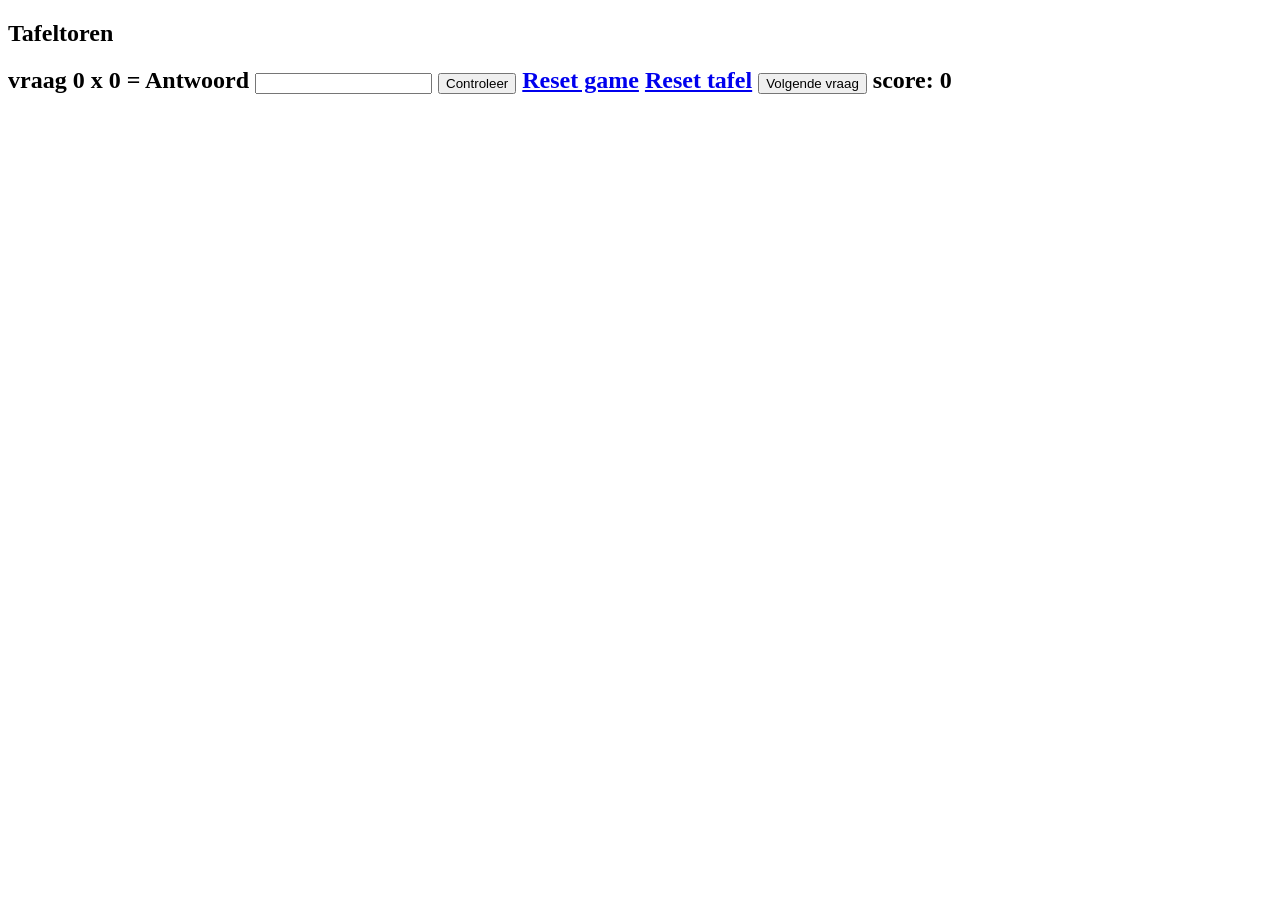
==== html/tafelgame.html @ fc951cb8 "Werkende startknop en sommen met controleerknop en reset knop en knop voor volgende vraag met een sc" ====
<!DOCTYPE html>
<html lang="nl">

<head>
    <meta charset="UTF-8">
    <meta name="viewport" content="width=device-width, initial-scale=1.0">
    <link rel="stylesheet" href="/Tafeltoren/css/style.css">
    <title>Tafeltoren</title>
</head>

<body>

    <h2>Tafeltoren</h2>
    <div id="mainGame" class="maingameStyle">
        <h2>
            <span>
                <span id="vraag">vraag</span>
                <span id="getal1">0</span>
                <span id="op">x</span>
                <span id="getal2">0</span>
                <span>=</span>
                <span id="antwoord">Antwoord</span>
                <input class="input" id="number" type="number" value="">
                <button class="button" id="submit" type="submit" onclick="controleerAntwoord()">Controleer</button>
                <a href="index.html" class="button">Reset game</a>
                <a href="tafelgame.html" class="button">Reset tafel</a>
                <button class="button" id="submit" type="submit" onclick="question()">Volgende vraag</button>
                <span id="score">score: 0</span>
            </span>
        </h2>

    </div>

    <script src="/Tafeltoren/js/tafel.js"></script>
</body>

</html>
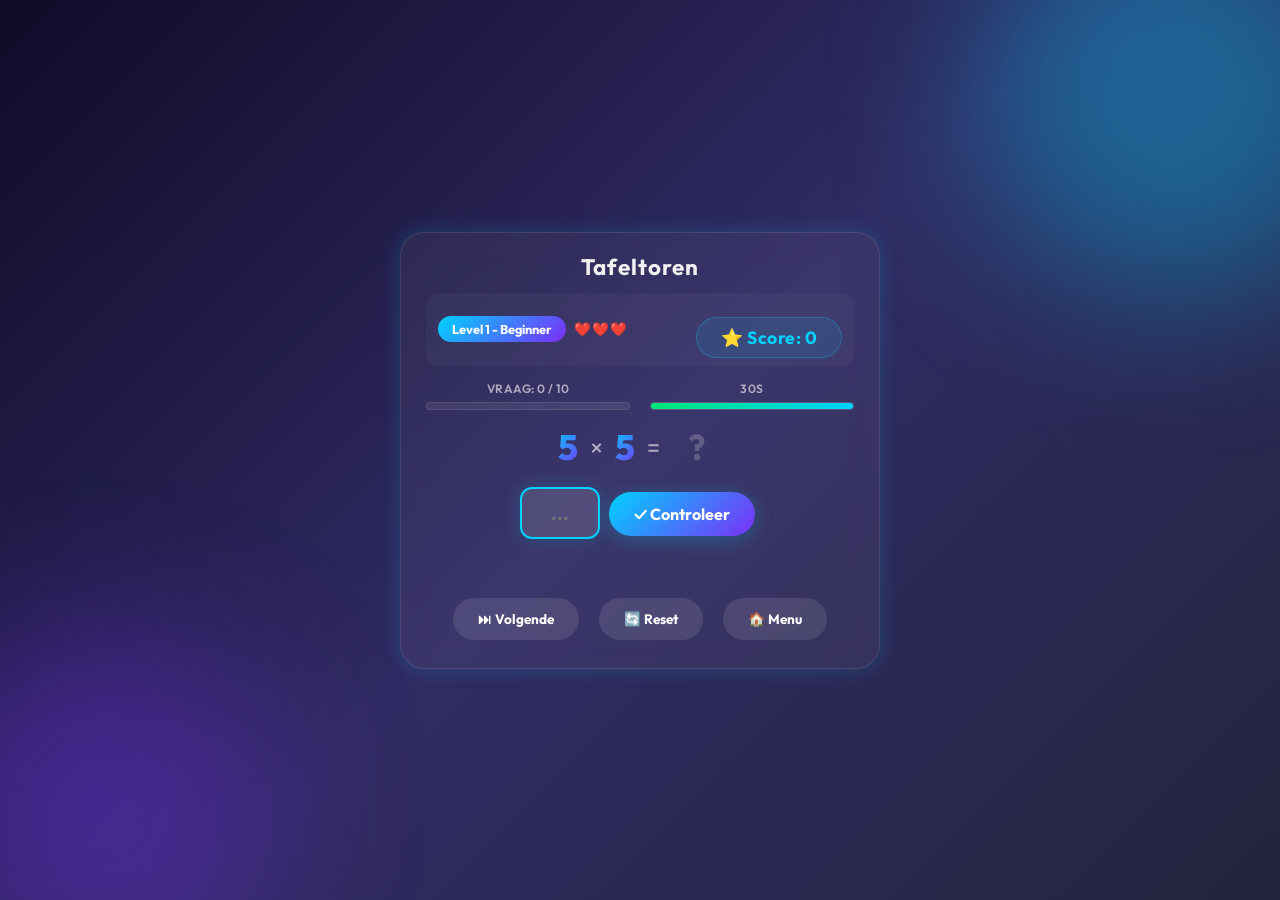
==== commit c5307927: "Eindresultaat tafeltoren game" ====
--- a/html/tafelgame.html
+++ b/html/tafelgame.html
@@ -1,37 +1,95 @@
 <!DOCTYPE html>
 <html lang="nl">
-
 <head>
     <meta charset="UTF-8">
     <meta name="viewport" content="width=device-width, initial-scale=1.0">
-    <link rel="stylesheet" href="/Tafeltoren/css/style.css">
     <title>Tafeltoren</title>
+
+    <!-- Stylesheets -->
+    <link rel="stylesheet" href="../css/style.css">
+    <link rel="stylesheet" href="../css/tafelgame.css">
 </head>
-
 <body>
 
-    <h2>Tafeltoren</h2>
-    <div id="mainGame" class="maingameStyle">
-        <h2>
-            <span>
-                <span id="vraag">vraag</span>
-                <span id="getal1">0</span>
-                <span id="op">x</span>
-                <span id="getal2">0</span>
-                <span>=</span>
-                <span id="antwoord">Antwoord</span>
-                <input class="input" id="number" type="number" value="">
-                <button class="button" id="submit" type="submit" onclick="controleerAntwoord()">Controleer</button>
-                <a href="index.html" class="button">Reset game</a>
-                <a href="tafelgame.html" class="button">Reset tafel</a>
-                <button class="button" id="submit" type="submit" onclick="question()">Volgende vraag</button>
-                <span id="score">score: 0</span>
-            </span>
-        </h2>
+    <!-- Level omhoog -->
+    <div id="level-up-overlay" class="level-up-overlay">
+        <div class="level-up-content">
+            <span class="level-up-emoji">🎉</span>
+            <span id="level-omhoog-tekst" class="level-up-title">Level 2</span>
+            <span id="level-omhoog-naam" class="level-up-naam">Leerling</span>
+            <button class="button" style="margin-top: 25px;" onclick="sluitLevelOverlay()">🚀 Volgende Level!</button>
+        </div>
+    </div>
+
+    <!-- Game Card -->
+    <div class="game-card">
+
+        <h2 class="game-title">Tafeltoren</h2>
+
+        <div class="top-info-bar">
+            <div class="info-left">
+                <span id="level-display" class="level-badge">Level 1 - Beginner</span>
+                <span id="health" class="health-badge">❤️❤️❤️</span>
+            </div>
+            <div class="info-right">
+                <span id="score" class="score-badge">⭐ Score: 0</span>
+            </div>
+        </div>
+
+        <!-- Voortgang en Timer -->
+        <div class="status-row">
+            <div class="progress-container">
+                <span id="vraag-teller" class="vraag-teller">Vraag: 0 / 10</span>
+                <div class="progress-bar">
+                    <div id="progress-fill" class="progress-fill"></div>
+                </div>
+            </div>
+            <div class="timer-container">
+                <span id="timer" class="timer-text">30s</span>
+                <div class="timer-bar">
+                    <div id="timer-fill" class="timer-fill"></div>
+                </div>
+            </div>
+        </div>
+
+        <!-- Vraag -->
+        <div class="question-display">
+            <div class="math-problem">
+                <span id="getal1" class="math-number">0</span>
+                <span class="math-operator">×</span>
+                <span id="getal2" class="math-number">0</span>
+                <span class="math-equals">=</span>
+                <span id="antwoord" class="math-answer">?</span>
+            </div>
+        </div>
+
+        <!-- Invoer gedeelte -->
+        <div class="input-area">
+            <input 
+                class="input" 
+                id="number" 
+                type="number" 
+                placeholder="..." 
+                autocomplete="off"
+                autofocus
+            >
+            <button class="button" onclick="controleerAntwoord()">✓ Controleer</button>
+        </div>
+
+        <!-- Feedback -->
+        <div id="feedback-tekst" class="feedback-tekst"></div>
+
+        <!-- Knoppen -->
+        <div class="button-group">
+            <button class="button button-secondary" onclick="volgendeVraag()">⏭ Volgende</button>
+            <a href="tafelgame.html" class="button button-secondary">🔄 Reset</a>
+            <a href="index.html" class="button button-secondary">🏠 Menu</a>
+        </div>
 
     </div>
 
-    <script src="/Tafeltoren/js/tafel.js"></script>
+    <!-- Script -->
+    <script src="../js/tafel.js"></script>
+
 </body>
-
 </html>
--- a/css/style.css
+++ b/css/style.css
@@ -0,0 +1,279 @@
+/* ===== Google Font ===== */
+@import url('https://fonts.googleapis.com/css2?family=Outfit:wght@400;600;700;800&display=swap');
+
+/* ===== CSS Custom Properties ===== */
+:root {
+  --clr-bg-1: #0f0c29;
+  --clr-bg-2: #302b63;
+  --clr-bg-3: #24243e;
+  --clr-accent: #00d2ff;
+  --clr-accent-2: #7b2ff7;
+  --clr-card: rgba(255, 255, 255, 0.08);
+  --clr-card-border: rgba(255, 255, 255, 0.15);
+  --clr-text: #f0f0f0;
+  --clr-text-muted: rgba(255, 255, 255, 0.6);
+  --clr-success: #00e676;
+  --clr-danger: #ff5252;
+  --radius: 20px;
+  --shadow-glow: 0 0 30px rgba(0, 210, 255, 0.15), 0 0 60px rgba(123, 47, 247, 0.1);
+}
+
+/* ===== Reset & Base ===== */
+*,
+*::before,
+*::after {
+  margin: 0;
+  padding: 0;
+  box-sizing: border-box;
+}
+
+html {
+  font-size: 16px;
+  scroll-behavior: smooth;
+}
+
+body {
+  font-family: 'Outfit', sans-serif;
+  color: var(--clr-text);
+  min-height: 100vh;
+  background: linear-gradient(135deg, var(--clr-bg-1) 0%, var(--clr-bg-2) 50%, var(--clr-bg-3) 100%);
+  background-attachment: fixed;
+  display: flex;
+  flex-direction: column;
+  align-items: center;
+  justify-content: center;
+  overflow-x: hidden;
+  position: relative;
+}
+
+/* Animated floating orbs background */
+body::before,
+body::after {
+  content: '';
+  position: fixed;
+  border-radius: 50%;
+  filter: blur(80px);
+  opacity: 0.35;
+  z-index: 0;
+  pointer-events: none;
+}
+
+body::before {
+  width: 400px;
+  height: 400px;
+  background: var(--clr-accent);
+  top: -100px;
+  right: -100px;
+  animation: floatOrb1 8s ease-in-out infinite alternate;
+}
+
+body::after {
+  width: 350px;
+  height: 350px;
+  background: var(--clr-accent-2);
+  bottom: -80px;
+  left: -80px;
+  animation: floatOrb2 10s ease-in-out infinite alternate;
+}
+
+@keyframes floatOrb1 {
+  0%   { transform: translate(0, 0) scale(1); }
+  100% { transform: translate(-60px, 80px) scale(1.15); }
+}
+
+@keyframes floatOrb2 {
+  0%   { transform: translate(0, 0) scale(1); }
+  100% { transform: translate(70px, -90px) scale(1.2); }
+}
+
+/* ===== Header / Card Container ===== */
+header,
+.game-card {
+  position: relative;
+  z-index: 1;
+  background: var(--clr-card);
+  backdrop-filter: blur(24px);
+  -webkit-backdrop-filter: blur(24px);
+  border: 1px solid var(--clr-card-border);
+  border-radius: var(--radius);
+  box-shadow: var(--shadow-glow);
+  padding: 50px 60px;
+  text-align: center;
+  max-width: 520px;
+  width: 90%;
+  animation: fadeSlideUp 0.8s cubic-bezier(0.22, 1, 0.36, 1) both;
+}
+
+@keyframes fadeSlideUp {
+  0% {
+    opacity: 0;
+    transform: translateY(40px) scale(0.96);
+  }
+  100% {
+    opacity: 1;
+    transform: translateY(0) scale(1);
+  }
+}
+
+/* ===== Typography ===== */
+h1, .h1 {
+  font-size: 2.8rem;
+  font-weight: 800;
+  letter-spacing: -1px;
+  background: linear-gradient(135deg, var(--clr-accent), var(--clr-accent-2));
+  -webkit-background-clip: text;
+  -webkit-text-fill-color: transparent;
+  background-clip: text;
+  margin-bottom: 12px;
+  text-shadow: none;
+}
+
+h2 {
+  font-size: 1.8rem;
+  font-weight: 700;
+  color: var(--clr-text);
+  margin-bottom: 24px;
+}
+
+/* ===== Buttons ===== */
+/*
+Source - https://stackoverflow.com/a/710108
+Posted by TStamper, modified by community. See post 'Timeline' for change history
+Retrieved 2026-04-09, License - CC BY-SA 3.0
+*/
+
+.button {
+  display: inline-block;
+  font-family: 'Outfit', sans-serif;
+  font-size: 1rem;
+  font-weight: 600;
+  text-decoration: none;
+  color: #fff;
+  background: linear-gradient(135deg, var(--clr-accent), var(--clr-accent-2));
+  padding: 14px 36px;
+  border: none;
+  border-radius: 50px;
+  cursor: pointer;
+  transition: all 0.35s cubic-bezier(0.22, 1, 0.36, 1);
+  box-shadow: 0 4px 20px rgba(0, 210, 255, 0.25);
+  position: relative;
+  overflow: hidden;
+  margin: 8px 6px;
+}
+
+.button::before {
+  content: '';
+  position: absolute;
+  top: 0;
+  left: -100%;
+  width: 100%;
+  height: 100%;
+  background: linear-gradient(90deg, transparent, rgba(255,255,255,0.2), transparent);
+  transition: left 0.5s;
+}
+
+.button:hover::before {
+  left: 100%;
+}
+
+.button:hover {
+  transform: translateY(-3px) scale(1.04);
+  box-shadow: 0 8px 35px rgba(0, 210, 255, 0.4), 0 0 20px rgba(123, 47, 247, 0.3);
+}
+
+.button:active {
+  transform: translateY(0) scale(0.98);
+  box-shadow: 0 2px 10px rgba(0, 210, 255, 0.2);
+}
+
+/* Secondary / smaller button variant */
+.button-secondary {
+  background: rgba(255, 255, 255, 0.1);
+  border: 1px solid var(--clr-card-border);
+  box-shadow: none;
+  padding: 10px 24px;
+  font-size: 0.9rem;
+}
+
+.button-secondary:hover {
+  background: rgba(255, 255, 255, 0.2);
+  box-shadow: 0 4px 20px rgba(255, 255, 255, 0.1);
+}
+
+/* ===== Inputs ===== */
+.input {
+  font-family: 'Outfit', sans-serif;
+  font-size: 1.2rem;
+  font-weight: 600;
+  color: var(--clr-text);
+  background: rgba(255, 255, 255, 0.08);
+  border: 2px solid var(--clr-card-border);
+  border-radius: 14px;
+  padding: 12px 20px;
+  width: 120px;
+  text-align: center;
+  outline: none;
+  transition: all 0.3s ease;
+  -moz-appearance: textfield;
+}
+
+.input::-webkit-inner-spin-button,
+.input::-webkit-outer-spin-button {
+  -webkit-appearance: none;
+  margin: 0;
+}
+
+.input:focus {
+  border-color: var(--clr-accent);
+  box-shadow: 0 0 20px rgba(0, 210, 255, 0.2);
+  background: rgba(255, 255, 255, 0.12);
+}
+
+/* ===== Score Display ===== */
+#score {
+  display: inline-block;
+  font-size: 1.1rem;
+  font-weight: 700;
+  color: var(--clr-accent);
+  background: rgba(0, 210, 255, 0.1);
+  border: 1px solid rgba(0, 210, 255, 0.25);
+  border-radius: 50px;
+  padding: 8px 24px;
+  margin-top: 16px;
+  letter-spacing: 0.5px;
+}
+
+/* ===== Utility ===== */
+.pgb {
+  border: none;
+  padding: 8px 15px;
+  border-radius: 20px;
+  background-color: darkturquoise;
+  color: white;
+  cursor: pointer;
+  transition: all 0.5s ease-in;
+  box-shadow: 2px 2px turquoise;
+}
+.pgb:hover {
+  background-color: rgb(0, 251, 255);
+  color: black;
+  box-shadow: 0 0 25px #39a892, 0 0 50px #39a892;
+}
+
+/* ===== Responsive ===== */
+@media (max-width: 600px) {
+  header,
+  .game-card {
+    padding: 30px 24px;
+    border-radius: 16px;
+  }
+
+  h1, .h1 {
+    font-size: 2rem;
+  }
+
+  .button {
+    padding: 12px 24px;
+    font-size: 0.9rem;
+  }
+}
--- a/css/tafelgame.css
+++ b/css/tafelgame.css
@@ -0,0 +1,359 @@
+/* Root Variabelen voor Kleuren */
+:root {
+  --clr-accent: #00d2ff;
+  --clr-accent-2: #7b2ff7;
+  --clr-success: #00e676;
+  --clr-danger: #ff5252;
+  --clr-text-muted: rgba(255, 255, 255, 0.6);
+  --shadow-glow: 0 0 20px rgba(0, 210, 255, 0.2);
+}
+
+/* ===== Game Card & Layout ===== */
+.game-card {
+  background: rgba(255, 255, 255, 0.05);
+  backdrop-filter: blur(15px);
+  border-radius: 24px;
+  padding: 20px 25px;
+  max-width: 480px;
+  margin: 10px auto;
+  text-align: center;
+  border: 1px solid rgba(255, 255, 255, 0.1);
+  box-shadow: var(--shadow-glow);
+  color: #fff;
+}
+
+.game-title {
+  font-size: 1.4rem;
+  margin-bottom: 12px;
+  letter-spacing: 1px;
+}
+
+/* New Top Info Bar */
+.top-info-bar {
+  display: flex;
+  justify-content: space-between;
+  align-items: center;
+  margin-bottom: 15px;
+  background: rgba(255, 255, 255, 0.03);
+  padding: 8px 12px;
+  border-radius: 12px;
+}
+
+.info-left, .info-right {
+  display: flex;
+  align-items: center;
+  gap: 8px;
+}
+
+.health-badge {
+  font-size: 0.85rem;
+  letter-spacing: 1px;
+}
+
+.score-badge {
+  font-size: 0.9rem;
+  font-weight: 700;
+  color: #ffeb3b;
+}
+
+/* Status Row (Progress + Timer) */
+.status-row {
+  display: flex;
+  gap: 20px;
+  margin-bottom: 15px;
+}
+
+.progress-container, .timer-container {
+  flex: 1;
+}
+
+/* Informatiebalk van level */
+.level-bar {
+  display: flex;
+  align-items: center;
+  justify-content: space-between;
+  gap: 10px;
+  margin-bottom: 10px;
+  flex-wrap: wrap;
+}
+
+.level-badge {
+  font-size: 0.8rem;
+  font-weight: 700;
+  color: #fff;
+  background: linear-gradient(135deg, var(--clr-accent), var(--clr-accent-2));
+  padding: 5px 14px;
+  border-radius: 50px;
+}
+
+.level-naam-badge {
+  font-size: 0.85rem;
+  font-weight: 600;
+  color: var(--clr-accent);
+}
+
+.vraag-teller, .timer-text {
+  font-size: 0.75rem;
+  font-weight: 600;
+  color: var(--clr-text-muted);
+  display: block;
+  margin-bottom: 6px;
+  text-transform: uppercase;
+  letter-spacing: 0.5px;
+}
+
+/* Progressiebalk */
+.progress-bar {
+  width: 100%;
+  height: 8px;
+  background: rgba(255, 255, 255, 0.08);
+  border-radius: 50px;
+  margin-bottom: 0;
+  overflow: hidden;
+  border: 1px solid rgba(255, 255, 255, 0.1);
+}
+
+.progress-fill {
+  height: 100%;
+  width: 0%;
+  background: linear-gradient(90deg, var(--clr-accent), var(--clr-accent-2));
+  transition: width 0.5s ease;
+}
+
+/* Timer Balk */
+.timer-bar {
+  width: 100%;
+  height: 8px;
+  background: rgba(255, 255, 255, 0.08);
+  border-radius: 50px;
+  margin-bottom: 0;
+  overflow: hidden;
+  border: 1px solid rgba(255, 255, 255, 0.1);
+}
+
+.timer-fill {
+  height: 100%;
+  width: 100%;
+  background: linear-gradient(90deg, #00e676, var(--clr-accent));
+  transition: width 1s linear, background 0.3s ease;
+}
+
+.timer-fill.low {
+  background: linear-gradient(90deg, rgb(255, 0, 0), #ffab40);
+}
+
+.timer-fill.blink {
+  animation: timerBlink 1s infinite;
+}
+
+.timer-text {
+  /* Al gecombineerd met vraag-teller */
+}
+
+.timer-text.low {
+  color: rgb(255, 0, 0);
+  font-weight: 800;
+}
+
+.timer-text.blink {
+  animation: timerBlink 1s infinite;
+}
+
+/* Timer labels moved to container */
+.timer { display: none; }
+
+.timer.low {
+  color: var(--clr-danger);
+  box-shadow: 0 0 15px rgba(255, 82, 82, 0.3);
+}
+
+.timer.blink {
+  animation: timerBlink 1s infinite;
+}
+
+/* Vraag Display area  */
+.question-label {
+  display: block;
+  font-size: 0.8rem;
+  color: var(--clr-text-muted);
+  text-transform: uppercase;
+  letter-spacing: 2px;
+  margin-bottom: 15px;
+}
+
+.math-problem {
+  display: flex;
+  align-items: center;
+  justify-content: center;
+  gap: 12px;
+  margin-bottom: 15px;
+}
+
+.math-number {
+  font-size: 2.2rem;
+  font-weight: 800;
+  background: linear-gradient(135deg, var(--clr-accent), var(--clr-accent-2));
+  -webkit-background-clip: text;
+  -webkit-text-fill-color: transparent;
+  animation: popIn 0.4s ease-out;
+}
+
+.math-operator, .math-equals {
+  font-size: 1.5rem;
+  color: var(--clr-text-muted);
+}
+
+.math-answer {
+  font-size: 2.2rem;
+  font-weight: 700;
+  color: rgba(255, 255, 255, 0.2);
+  min-width: 50px;
+  display: inline-block;
+  transition: color 0.3s ease;
+}
+
+/* Invoer en knoppen */
+.input {
+  width: 80px;
+  background: rgba(255, 255, 255, 0.1);
+  border: 2px solid rgba(255, 255, 255, 0.1);
+  border-radius: 12px;
+  padding: 12px;
+  color: #fff;
+  font-size: 1.2rem;
+  font-weight: 700;
+  text-align: center;
+  outline: none;
+  transition: border-color 0.3s ease;
+}
+
+.button {
+  background: linear-gradient(135deg, var(--clr-accent), var(--clr-accent-2));
+  border: none;
+  border-radius: 50px;
+  padding: 12px 25px;
+  color: #fff;
+  font-weight: 700;
+  cursor: pointer;
+  transition: transform 0.2s;
+}
+
+.button:active {
+  transform: scale(0.95);
+}
+
+.button-secondary {
+  background: rgba(255, 255, 255, 0.1);
+  font-size: 0.85rem;
+}
+
+.button-group {
+  display: flex;
+  justify-content: center;
+  gap: 8px;
+  margin: 10px 0 0;
+  flex-wrap: wrap;
+}
+
+/* Score en feedback */
+.score-area {
+  margin-top: 15px;
+  font-size: 1.1rem;
+  font-weight: 700;
+  color: #ffeb3b;
+}
+
+.feedback-tekst {
+  margin-top: 12px;
+  font-weight: 700;
+  font-size: 1rem;
+  min-height: 24px;
+  text-align: center;
+  transition: all 0.3s ease;
+}
+
+/* Animaties van de feedback */
+.correct-flash {
+  animation: correctPulse 0.6s ease-out;
+  border-color: var(--clr-success) !important;
+}
+
+.incorrect-shake {
+  animation: incorrectShake 0.5s ease-out;
+  border-color: var(--clr-danger) !important;
+}
+
+@keyframes popIn {
+  0% { transform: scale(0.5); opacity: 0; }
+  100% { transform: scale(1); opacity: 1; }
+}
+
+@keyframes incorrectShake {
+  0%, 100% { transform: translateX(0); }
+  20% { transform: translateX(-10px); }
+  40% { transform: translateX(10px); }
+  60% { transform: translateX(-7px); }
+  80% { transform: translateX(7px); }
+}
+
+@keyframes correctPulse {
+  0% { box-shadow: 0 0 0 0 rgba(0, 230, 118, 0.4); }
+  100% { box-shadow: 0 0 0 20px rgba(0, 230, 118, 0); }
+}
+
+@keyframes timerBlink {
+  0%, 100% { opacity: 1; }
+  50% { opacity: 0.3; }
+}
+
+/* Level omhoog */
+.level-up-overlay {
+  position: fixed;
+  inset: 0;
+  background: rgba(15, 12, 41, 0.9);
+  backdrop-filter: blur(10px);
+  display: flex;
+  align-items: center;
+  justify-content: center;
+  z-index: 1000;
+  opacity: 0;
+  pointer-events: none;
+  transition: opacity 0.4s ease;
+}
+
+.level-up-overlay.show {
+  opacity: 1;
+  pointer-events: auto;
+}
+
+.level-up-content {
+  text-align: center;
+  padding: 40px 20px;
+  animation: popupScale 0.4s ease-out;
+}
+
+.level-up-emoji {
+  font-size: 3.5rem;
+  display: block;
+  margin-bottom: 10px;
+}
+
+.level-up-title {
+  font-size: 2.6rem;
+  font-weight: 800;
+  margin-bottom: 8px;
+  background: linear-gradient(135deg, var(--clr-accent), var(--clr-accent-2));
+  -webkit-background-clip: text;
+  -webkit-text-fill-color: transparent;
+}
+
+.level-up-naam {
+  font-size: 1.4rem;
+  color: var(--clr-text-muted);
+  display: block;
+}
+
+@keyframes popupScale {
+  0% { transform: scale(0.6); opacity: 0; }
+  100% { transform: scale(1); opacity: 1; }
+}
